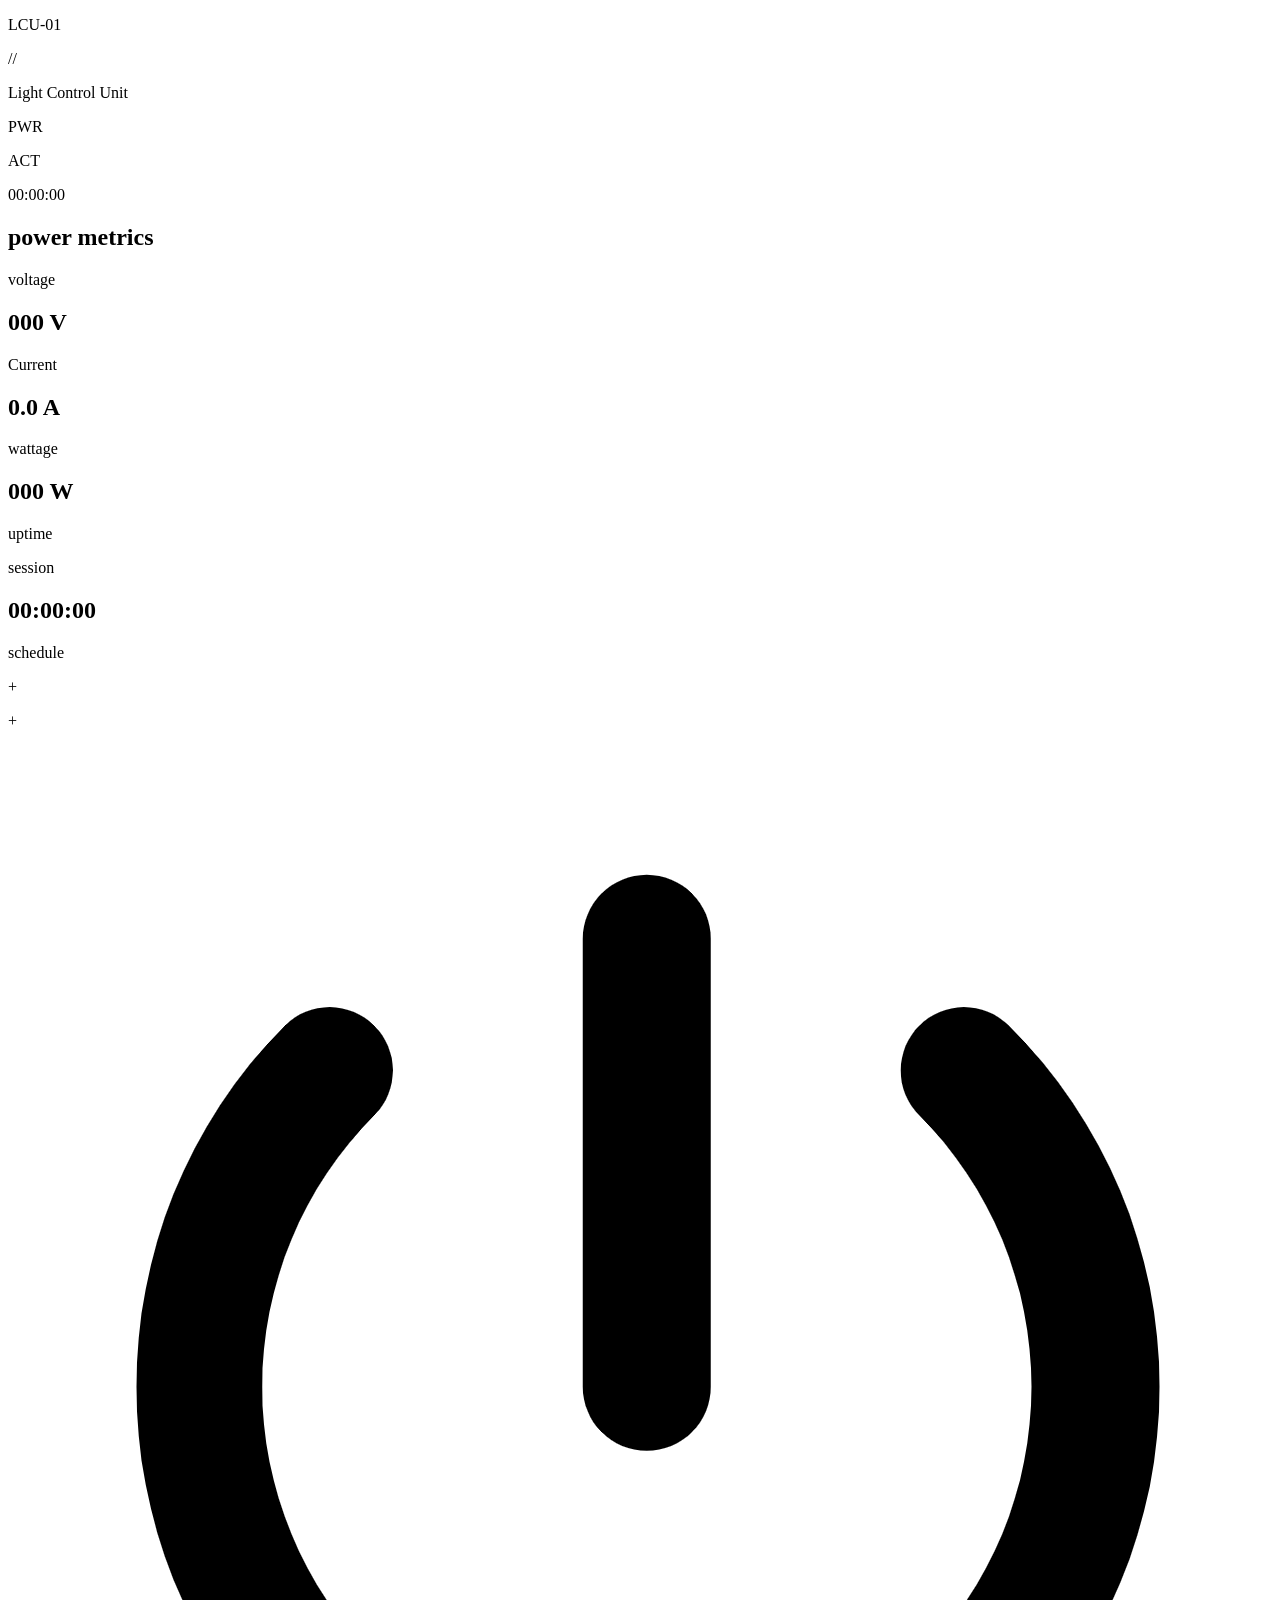
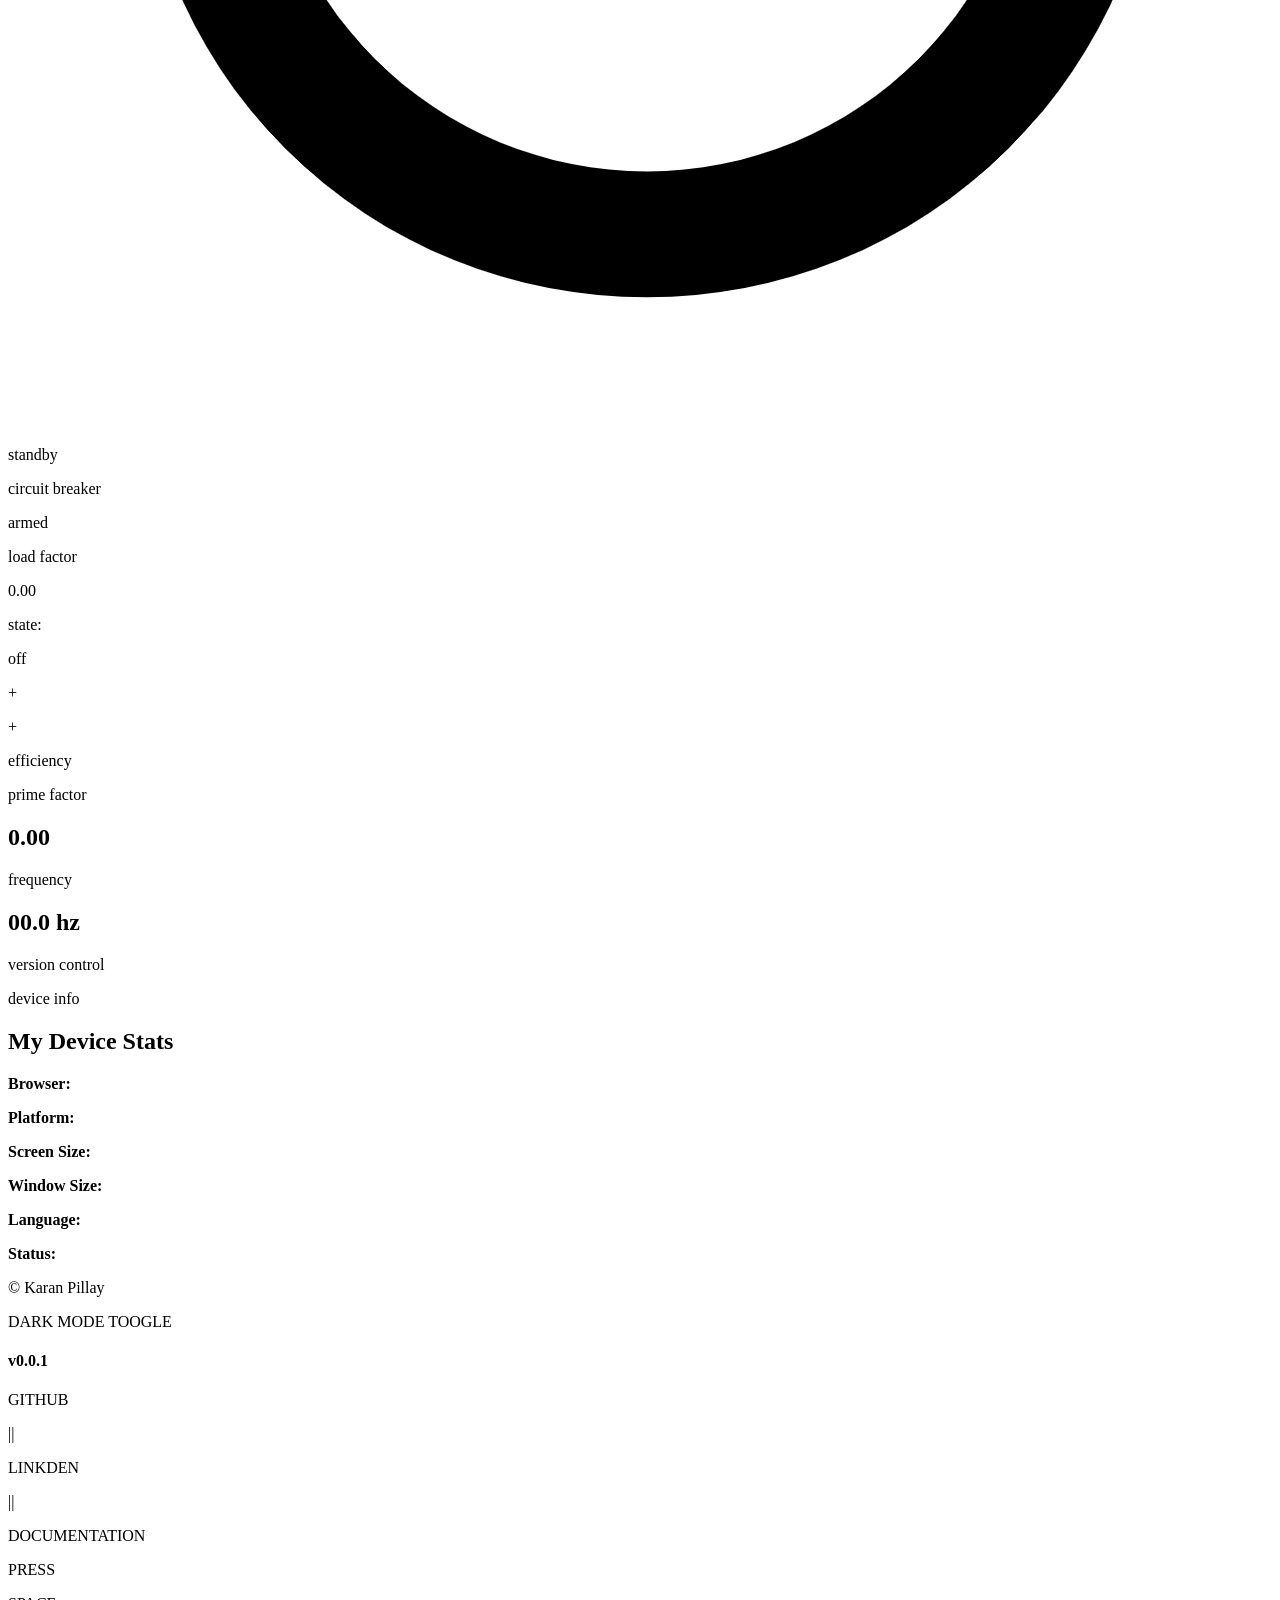
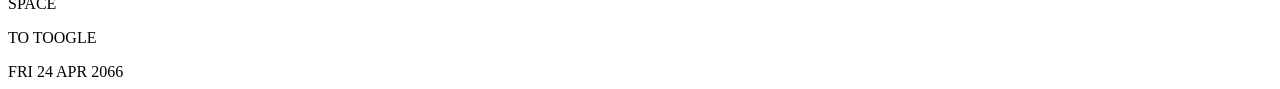
==== apps/001-mode-toogle/index.html @ 50724543 "added file" ====
<!DOCTYPE html>

<html lang="en">

    <head>

        <meta charset="UTF-8">
        <meta name="viewport" content="width=device-width,initial-scale=1.0">
        <meta name="description" content="Best tool for Toogle Power off and Power on, Best tool for industrial Use">
        <title>MODE TOOGLE</title>
        <link rel="stylesheet" href="src/style.css">
        <link rel="shortcut icon" href="resource/javascript.png" type="image/x-icon">
        <link href="https://fonts.googleapis.com/css?family=Share+Tech+Mono:regular" rel="stylesheet"/>
        <link href="https://fonts.googleapis.com/css?family=Orbitron:regular,500,600,700,800,900" rel="stylesheet"/>
        <link href="https://fonts.googleapis.com/css?family=Rajdhani:300,regular,500,600,700" rel="stylesheet"/>
    
    </head>

    <body>
        
        <header>

            <div class="left-header">
                <p class="title-header">LCU-01</p>
                <span>//</span>
                <p class="title-header2">Light Control Unit</p>
            </div>

            <div class="right-header">

                <div class="pwr">
                    <span class="yellow-dot"></span>
                    <p>PWR</p>
                </div>

                <div class="act">
                    <span class="red-dot"></span>
                    <p>ACT</p>
                </div>

                <time>00:00:00</time>

            </div>

        </header>

        <div class="main-wrapper">

            <aside aria-label="left-sidebar" class="left-sidebar">

                <div class="left-sidebar-title-div">
                    <h2 class="left-sidebar-title">power metrics</h2>
                    <div class="sideline"></div>
                </div>
                
                <div class="power-stats-div">

                    <div class="power-stats leftsideabr-item-1">
                        <p>voltage</p>
                        <h2>000  <span>V</span></h2>
                        <div class="sideline1"></div>
                    </div>
                    
                    <div class="power-stats leftsidebar-item-2">
                        <p>Current</p>
                        <h2>0.0 <span>A</span></h2>
                        <div class="sideline1"></div>
                    </div>
                    
                    <div class="power-stats leftsidebar-item-3">
                        <p>wattage</p>
                        <h2>000 <span>W</span></h2>
                        <div class="sideline1"></div>
                    </div>

                </div>
                
                <div class="breakline"></div>
                
                <div class="left-sidebar-title-div">
                    <p class="left-sidebar-title">uptime</p>
                    <div class="sideline"></div>
                </div>
                
                <div class="session">
                    <p>session</p>
                    <h2>00:00:00</h2>
                </div>
                
                <div class="breakline"></div>
                
                <div class="left-sidebar-title-div">
                    <p class="left-sidebar-title">schedule</p>
                    <div class="sideline"></div>
                </div>

                <div class="time-up-down"></div>

            </aside>

            <main>

                <div class="plus-icon">
                    <p>+</p>
                    <p>+</p>
                </div>

                <div class="bulb-div">
                    <div class="horizontal-line"></div>
                    <div class="bulb-filament"></div>
                    <div class="bulb"></div>
                </div>

                <div class="power-btn-div">
                    <div class="power-btn">
                        <img src="RESOURCE/switch on.png" alt="CLICK">
                    </div>
                </div>

                <div class="extra-information">

                    <p class="extra-information-title">standby</p>

                    <div>
                        <p>circuit breaker</p>
                        <span>armed</span>
                    </div>

                    <div>   
                        <p>load factor</p>
                        <span>0.00</span>
                    </div>

                    <div class="state">
                        <p>state:</p>
                        <p>off</p>
                    </div>

                </div>

                <div class="plus-icon">
                    <p>+</p>
                    <p>+</p>
                </div>

            </main>

            <aside aria-label="right-sidebar" class="right-sidebar">

                <div class="right-sidebar-title-div">
                    <p class="right-sidebar-title">efficiency</p>
                    <div class="sideline"></div>
                </div>

                <div class="effeciency-stats-div">

                    <div class="efficiency-stats-items">
                        <p>prime factor</p>
                        <h2>0.00</h2>
                        <div class="sideline1"></div>
                    </div>

                    <div class="efficiency-stats-items">
                        <p>frequency</p>
                        <h2>00.0 <span>hz</span></h2>
                        <div class="sideline1"></div>
                    </div>

                </div>

                <div class="breakline"></div>

                <div class="right-sidebar-title-div">
                    <p class="right-sidebar-title">version control</p>
                    <div class="sideline"></div>
                </div>    

                <div class="version-control">
                </div>

                <div class="breakline"></div>

                <div class="right-sidebar-title-div">
                    <p class="right-sidebar-title">device info</p>
                    <div class="sideline"></div>
                </div>

                <div class="device-info">

                    <div class="device-card">
                        <h2>My Device Stats</h2>
                        <p><strong>Browser:</strong> <span id="browser"></span></p>
                        <p><strong>Platform:</strong> <span id="platform"></span></p>
                        <p><strong>Screen Size:</strong> <span id="screen"></span></p>
                        <p><strong>Window Size:</strong> <span id="window"></span></p>
                        <p><strong>Language:</strong> <span id="lang"></span></p>
                        <p><strong>Status:</strong> <span id="online"></span></p>
                    </div>

                </div>

            </aside>

        </div>

        <footer>

            <div class="left-footer">
                <p>&COPY; Karan Pillay</p>
                <div class="left-footer-innerdiv">
                    <p class="title-footer">DARK MODE TOOGLE</p>
                    <h4>v0.0.1</h4>
                </div>
            </div>

            <div class="center-footer">
                <p>GITHUB</p>
                <span>||</span>
                <p>LINKDEN</p>
                <span>||</span>
                <p>DOCUMENTATION</p>
            </div>

            <div class="right-footer">
                <p>PRESS</p>
                <p class="space">SPACE</p>
                <p>TO TOOGLE</p>
                <time datetime="">FRI 24 APR 2066</time>
            </div>

        </footer>

        <script src="SRC/index.js"></script>

    </body>

</html>
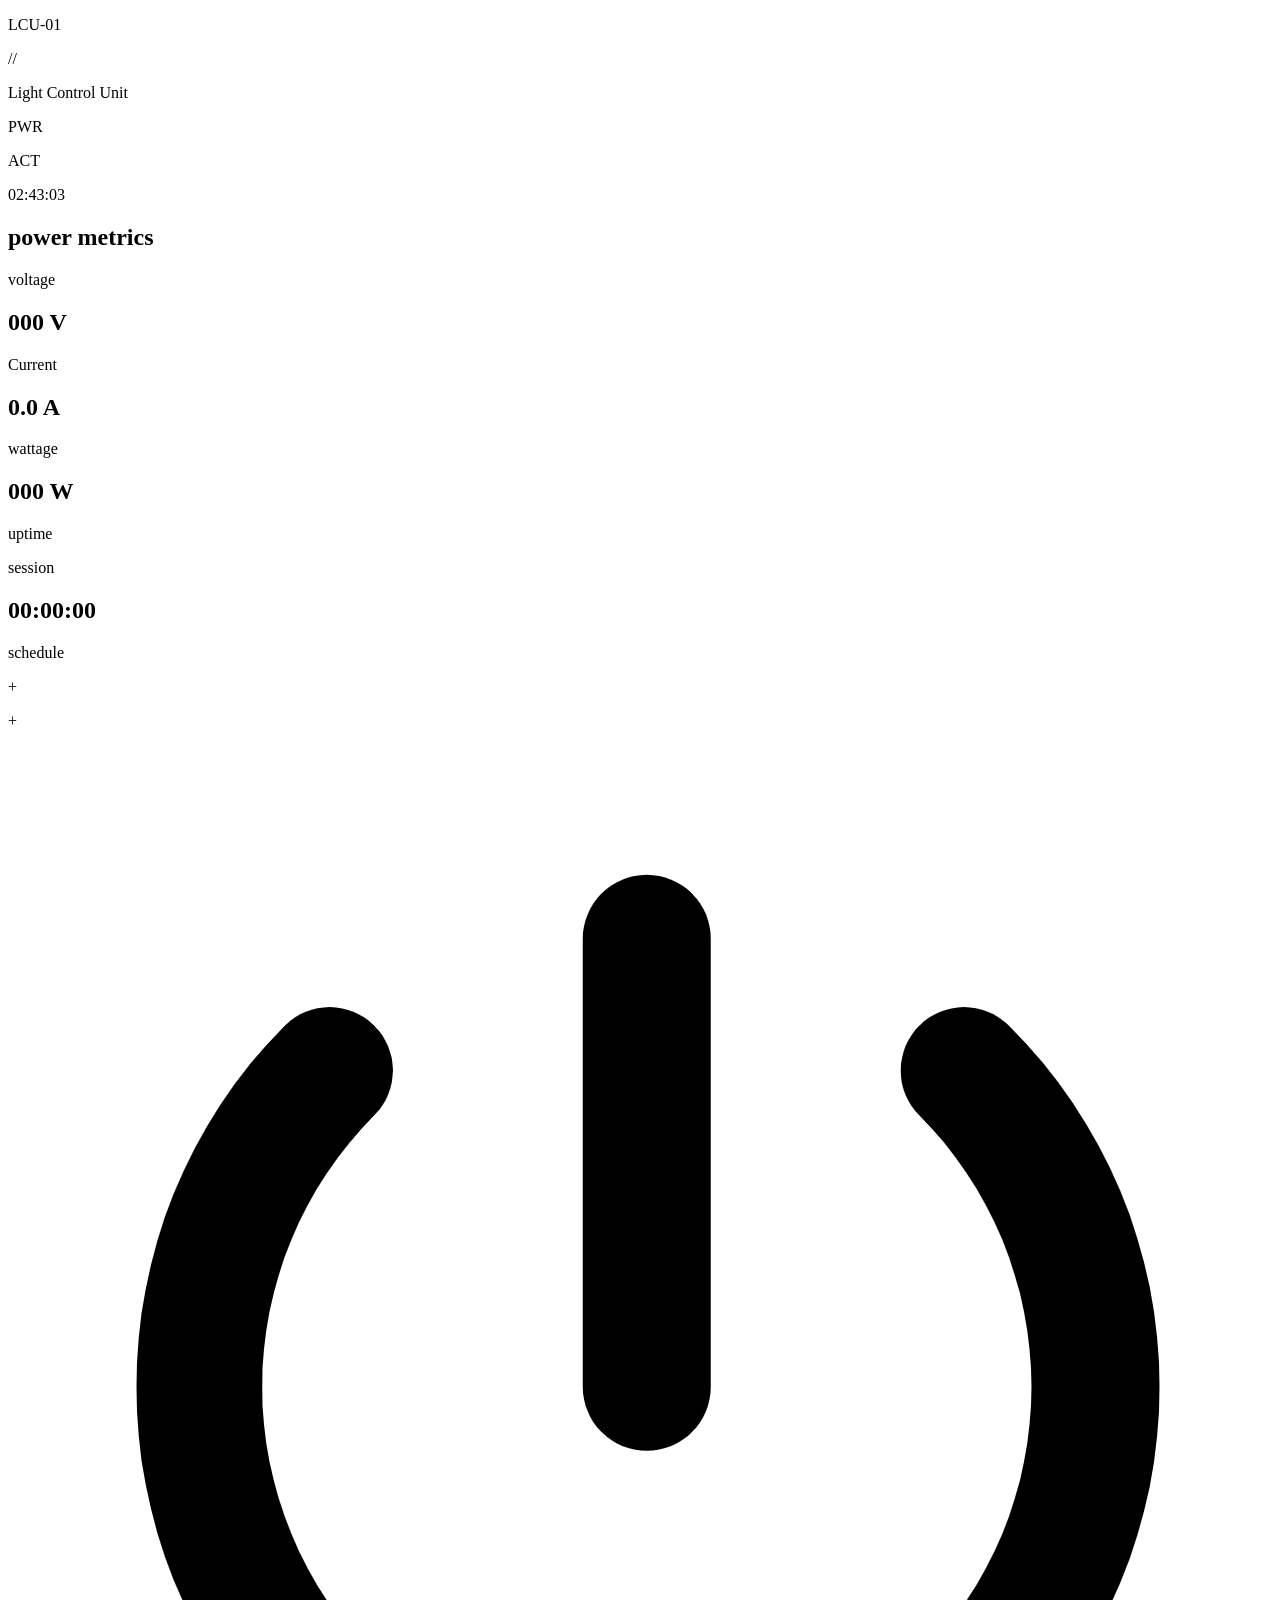
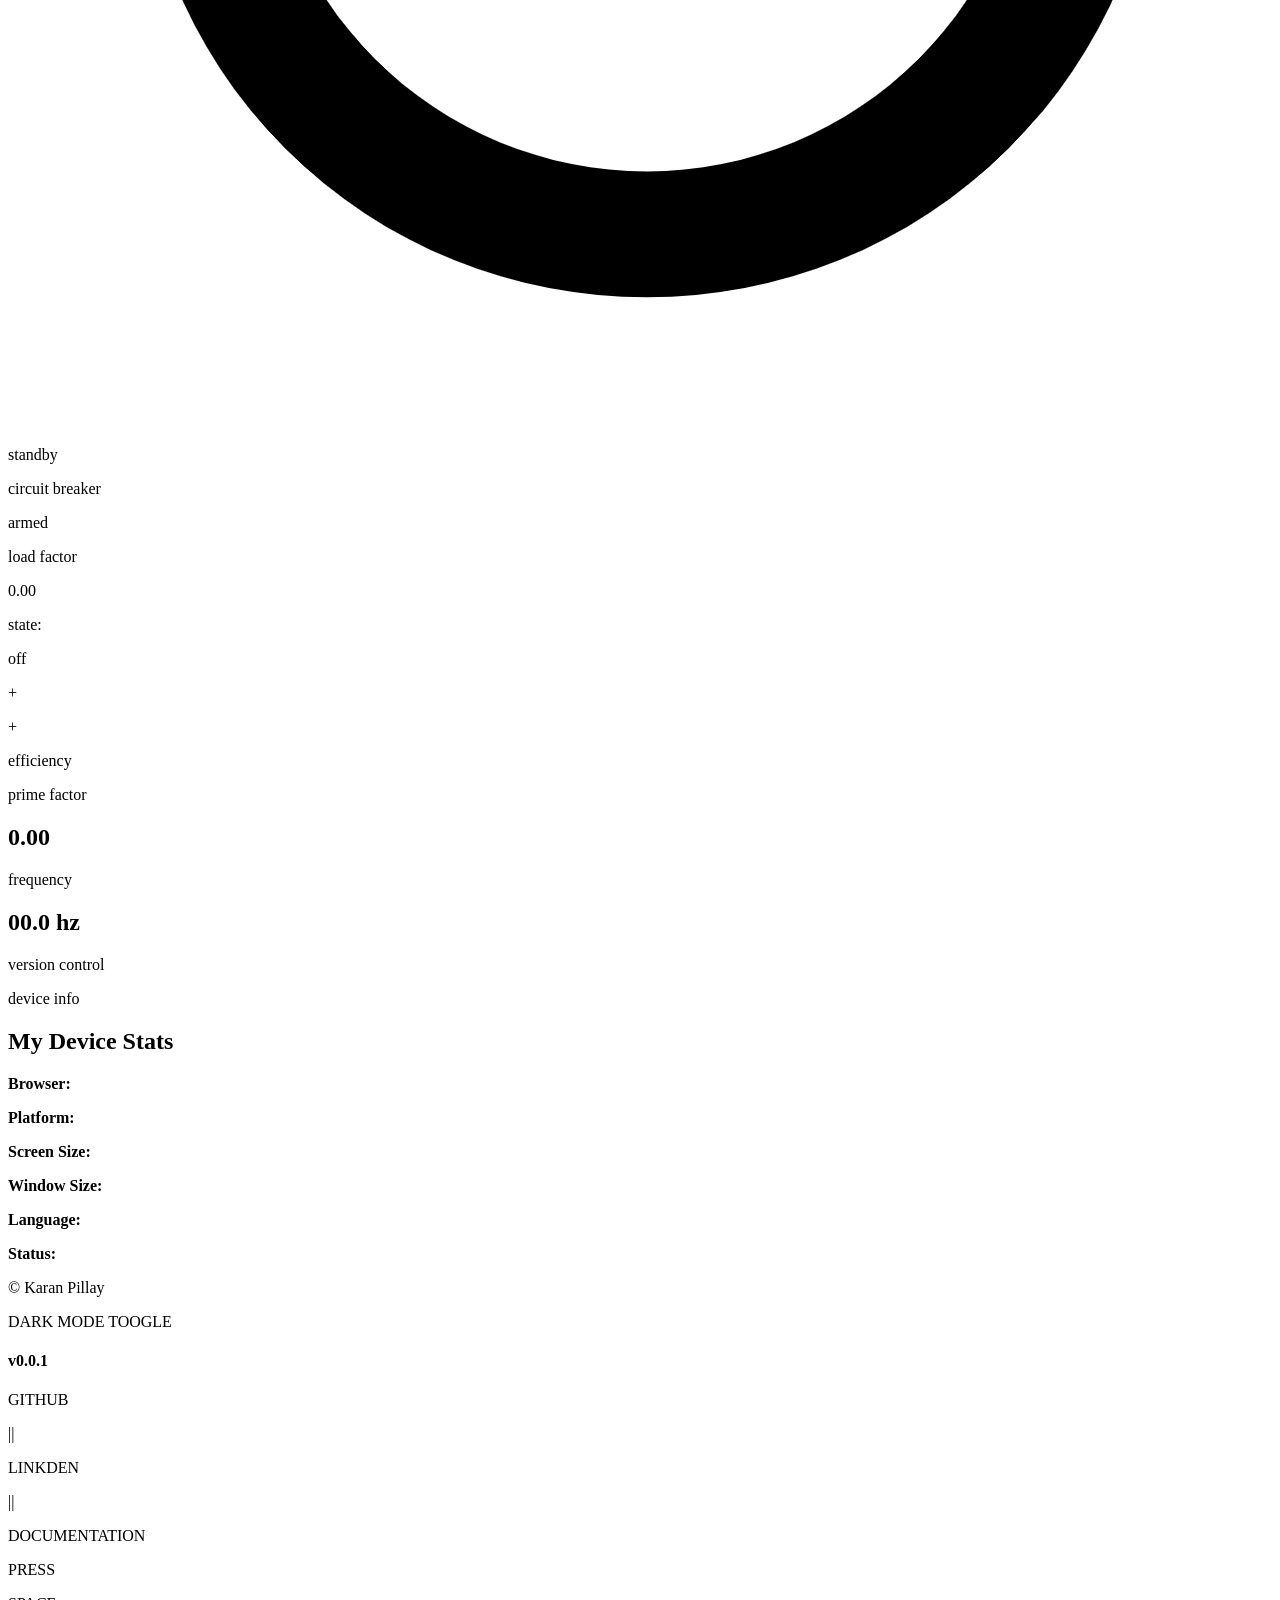
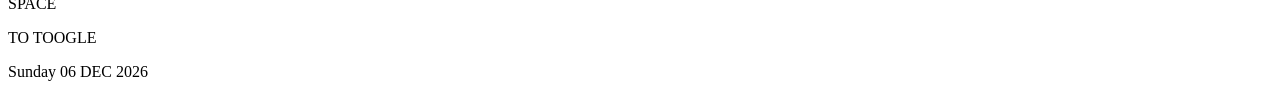
==== commit e0e61fdd: "NEXT WORK Start in 12PM" ====
--- a/apps/001-mode-toogle/index.html
+++ b/apps/001-mode-toogle/index.html
@@ -9,7 +9,7 @@
         <meta name="description" content="Best tool for Toogle Power off and Power on, Best tool for industrial Use">
         <title>MODE TOOGLE</title>
         <link rel="stylesheet" href="src/style.css">
-        <link rel="shortcut icon" href="resource/javascript.png" type="image/x-icon">
+        <link rel="shortcut icon" href="/resource/global/img/javascript.png" type="image/x-icon">
         <link href="https://fonts.googleapis.com/css?family=Share+Tech+Mono:regular" rel="stylesheet"/>
         <link href="https://fonts.googleapis.com/css?family=Orbitron:regular,500,600,700,800,900" rel="stylesheet"/>
         <link href="https://fonts.googleapis.com/css?family=Rajdhani:300,regular,500,600,700" rel="stylesheet"/>
@@ -38,7 +38,7 @@
                     <p>ACT</p>
                 </div>
 
-                <time>00:00:00</time>
+                <time id="current-clock">00:00:00:00</time>
 
             </div>
 
@@ -57,19 +57,19 @@
 
                     <div class="power-stats leftsideabr-item-1">
                         <p>voltage</p>
-                        <h2>000  <span>V</span></h2>
+                        <h2 class="text">000  <span>V</span></h2>
                         <div class="sideline1"></div>
                     </div>
                     
                     <div class="power-stats leftsidebar-item-2">
                         <p>Current</p>
-                        <h2>0.0 <span>A</span></h2>
+                        <h2 class="text">0.0 <span>A</span></h2>
                         <div class="sideline1"></div>
                     </div>
                     
                     <div class="power-stats leftsidebar-item-3">
                         <p>wattage</p>
-                        <h2>000 <span>W</span></h2>
+                        <h2 class="text">000 <span>W</span></h2>
                         <div class="sideline1"></div>
                     </div>
 
@@ -82,9 +82,9 @@
                     <div class="sideline"></div>
                 </div>
                 
-                <div class="session">
+                <div class="session power-stats">
                     <p>session</p>
-                    <h2>00:00:00</h2>
+                    <h2 class="text">00:00:00</h2>
                 </div>
                 
                 <div class="breakline"></div>
@@ -154,15 +154,15 @@
 
                 <div class="effeciency-stats-div">
 
-                    <div class="efficiency-stats-items">
+                    <div class="efficiency-stats-items power-stats">
                         <p>prime factor</p>
-                        <h2>0.00</h2>
-                        <div class="sideline1"></div>
-                    </div>
-
-                    <div class="efficiency-stats-items">
+                        <h2 class="text">0.00</h2>
+                        <div class="sideline1"></div>
+                    </div>
+
+                    <div class="efficiency-stats-items power-stats">
                         <p>frequency</p>
-                        <h2>00.0 <span>hz</span></h2>
+                        <h2 class="text">00.0 <span>hz</span></h2>
                         <div class="sideline1"></div>
                     </div>
 
@@ -225,7 +225,7 @@
                 <p>PRESS</p>
                 <p class="space">SPACE</p>
                 <p>TO TOOGLE</p>
-                <time datetime="">FRI 24 APR 2066</time>
+                <time class="datetime">FRI 24 APR 2066</time>
             </div>
 
         </footer>
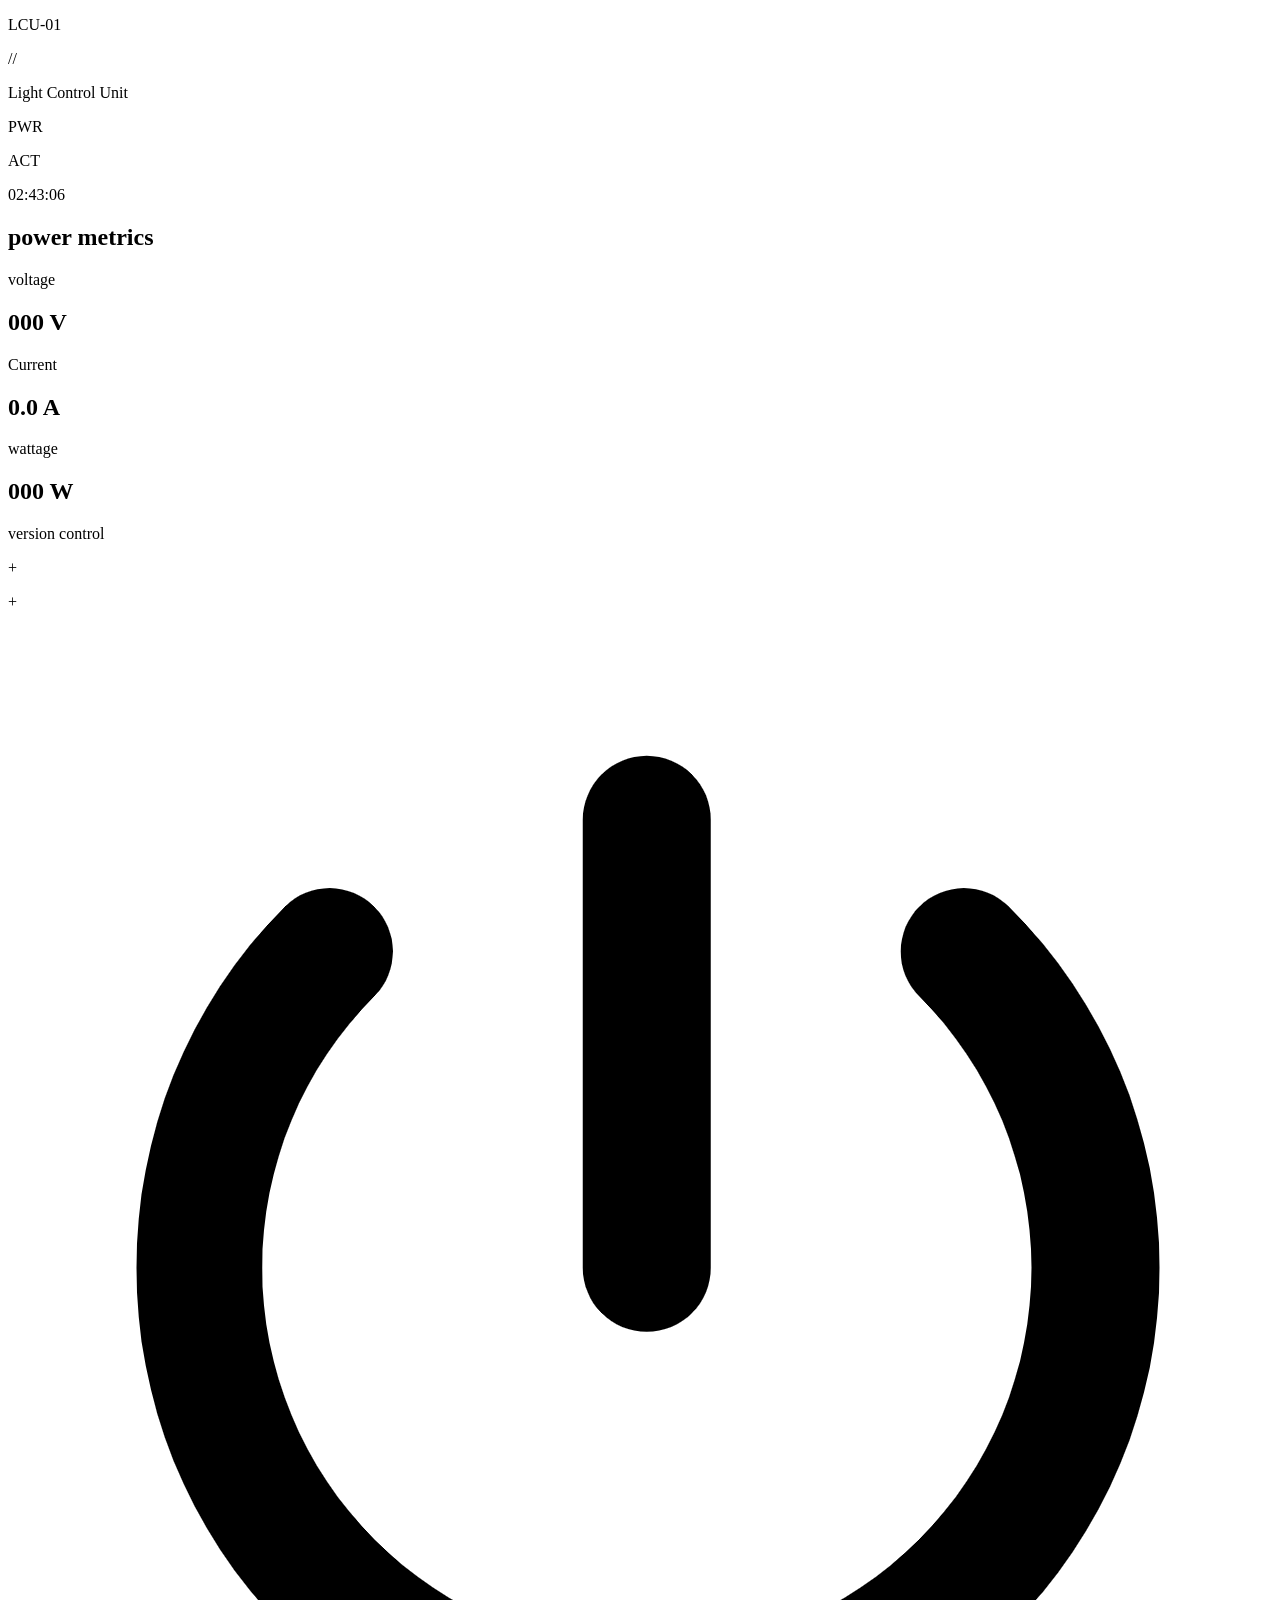
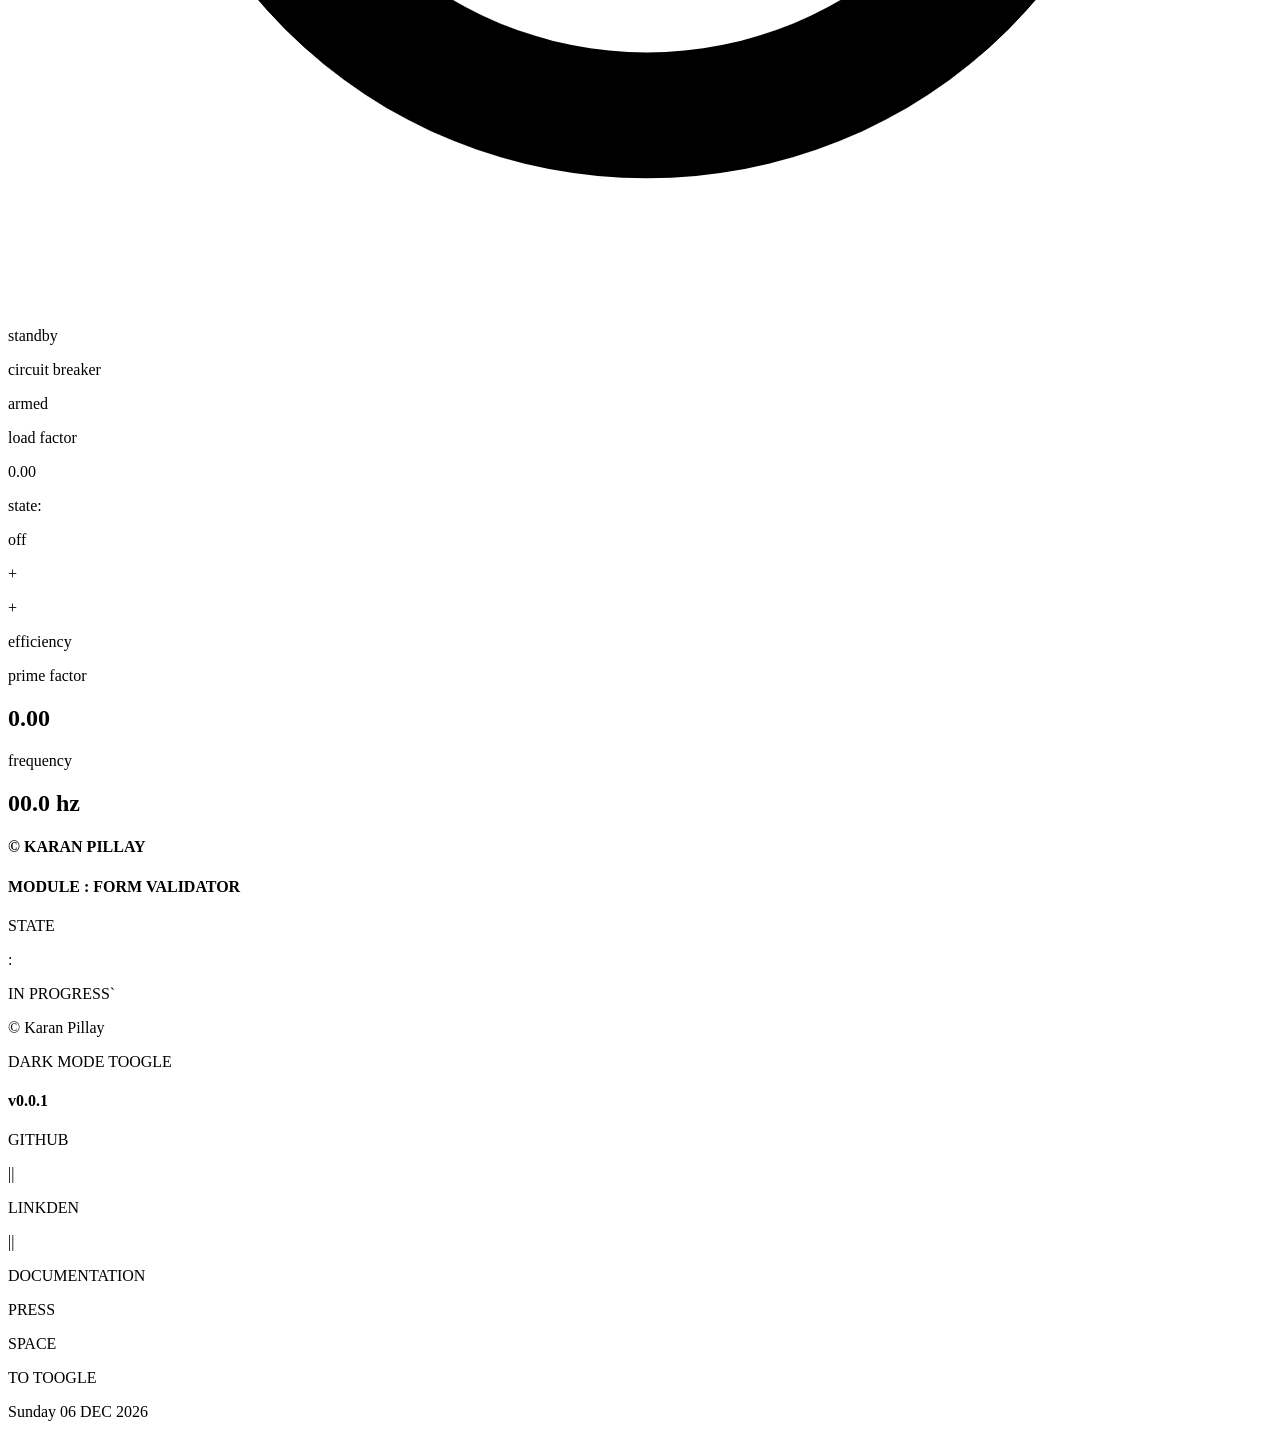
==== commit 58b2e8a4: "morning end" ====
--- a/apps/001-mode-toogle/index.html
+++ b/apps/001-mode-toogle/index.html
@@ -1,51 +1,62 @@
+<!-- VERSION HTML 5 -->
 <!DOCTYPE html>
 
+<!-- ROOT TAG -->
 <html lang="en">
 
+    <!-- META DATA -->
     <head>
 
+        <!-- Meta tags for SEO and responsiveness -->
         <meta charset="UTF-8">
         <meta name="viewport" content="width=device-width,initial-scale=1.0">
         <meta name="description" content="Best tool for Toogle Power off and Power on, Best tool for industrial Use">
+        
         <title>MODE TOOGLE</title>
+        
+        <!-- External Stylesheets and Favicon -->
         <link rel="stylesheet" href="src/style.css">
         <link rel="shortcut icon" href="/resource/global/img/javascript.png" type="image/x-icon">
+        
+        <!-- Google Fonts -->
         <link href="https://fonts.googleapis.com/css?family=Share+Tech+Mono:regular" rel="stylesheet"/>
         <link href="https://fonts.googleapis.com/css?family=Orbitron:regular,500,600,700,800,900" rel="stylesheet"/>
         <link href="https://fonts.googleapis.com/css?family=Rajdhani:300,regular,500,600,700" rel="stylesheet"/>
-    
+
     </head>
 
+    <!-- WEBSITE STRUCTURE -->
     <body>
-        
-        <header>
-
-            <div class="left-header">
+
+        <!-- Header -->
+        <header aria-label="header">
+
+            <section class="left-header">
                 <p class="title-header">LCU-01</p>
                 <span>//</span>
                 <p class="title-header2">Light Control Unit</p>
-            </div>
-
-            <div class="right-header">
-
+            </section>
+
+            <section class="right-header">
                 <div class="pwr">
                     <span class="yellow-dot"></span>
-                    <p>PWR</p>
+                    <p class="dot-text">PWR</p>
                 </div>
 
                 <div class="act">
                     <span class="red-dot"></span>
-                    <p>ACT</p>
+                    <p class="dot-text">ACT</p>
                 </div>
 
                 <time id="current-clock">00:00:00:00</time>
 
-            </div>
+            </section>
 
         </header>
 
         <div class="main-wrapper">
 
+            <!-- Left Sidebar: Power metric -->
             <aside aria-label="left-sidebar" class="left-sidebar">
 
                 <div class="left-sidebar-title-div">
@@ -54,51 +65,39 @@
                 </div>
                 
                 <div class="power-stats-div">
-
                     <div class="power-stats leftsideabr-item-1">
-                        <p>voltage</p>
+                        <p id="left-sidebar-title">voltage</p>
                         <h2 class="text">000  <span>V</span></h2>
                         <div class="sideline1"></div>
                     </div>
                     
                     <div class="power-stats leftsidebar-item-2">
-                        <p>Current</p>
+                        <p id="left-sidebar-title">Current</p>
                         <h2 class="text">0.0 <span>A</span></h2>
                         <div class="sideline1"></div>
                     </div>
                     
                     <div class="power-stats leftsidebar-item-3">
-                        <p>wattage</p>
+                        <p id="left-sidebar-title">wattage</p>
                         <h2 class="text">000 <span>W</span></h2>
                         <div class="sideline1"></div>
                     </div>
-
-                </div>
-                
+                </div>
+
                 <div class="breakline"></div>
-                
+
                 <div class="left-sidebar-title-div">
-                    <p class="left-sidebar-title">uptime</p>
+                    <p class="left-sidebar-title">version control</p>
                     <div class="sideline"></div>
-                </div>
-                
-                <div class="session power-stats">
-                    <p>session</p>
-                    <h2 class="text">00:00:00</h2>
-                </div>
-                
-                <div class="breakline"></div>
-                
-                <div class="left-sidebar-title-div">
-                    <p class="left-sidebar-title">schedule</p>
-                    <div class="sideline"></div>
-                </div>
-
-                <div class="time-up-down"></div>
+                </div>    
+
+                <div class="version-control power-stats">
+                </div>
 
             </aside>
 
-            <main>
+            <!-- Main Content: Interactive bulb and power toggle -->
+            <main aria-label="main">
 
                 <div class="plus-icon">
                     <p>+</p>
@@ -118,7 +117,7 @@
                 </div>
 
                 <div class="extra-information">
-
+                    
                     <p class="extra-information-title">standby</p>
 
                     <div>
@@ -135,7 +134,6 @@
                         <p>state:</p>
                         <p>off</p>
                     </div>
-
                 </div>
 
                 <div class="plus-icon">
@@ -145,65 +143,53 @@
 
             </main>
 
+            <!-- Right Sidebar: Efficiency stats and device information -->
             <aside aria-label="right-sidebar" class="right-sidebar">
 
-                <div class="right-sidebar-title-div">
-                    <p class="right-sidebar-title">efficiency</p>
+                <div class="left-sidebar-title-div">
+                    <p class="left-sidebar-title">efficiency</p>
                     <div class="sideline"></div>
                 </div>
 
                 <div class="effeciency-stats-div">
-
                     <div class="efficiency-stats-items power-stats">
-                        <p>prime factor</p>
+                        <p id="left-sidebar-title">prime factor</p>
                         <h2 class="text">0.00</h2>
                         <div class="sideline1"></div>
                     </div>
 
                     <div class="efficiency-stats-items power-stats">
-                        <p>frequency</p>
+                        <p id="left-sidebar-title">frequency</p>
                         <h2 class="text">00.0 <span>hz</span></h2>
                         <div class="sideline1"></div>
                     </div>
-
                 </div>
 
                 <div class="breakline"></div>
 
-                <div class="right-sidebar-title-div">
-                    <p class="right-sidebar-title">version control</p>
-                    <div class="sideline"></div>
-                </div>    
-
-                <div class="version-control">
-                </div>
-
-                <div class="breakline"></div>
-
-                <div class="right-sidebar-title-div">
-                    <p class="right-sidebar-title">device info</p>
-                    <div class="sideline"></div>
-                </div>
-
-                <div class="device-info">
-
-                    <div class="device-card">
-                        <h2>My Device Stats</h2>
-                        <p><strong>Browser:</strong> <span id="browser"></span></p>
-                        <p><strong>Platform:</strong> <span id="platform"></span></p>
-                        <p><strong>Screen Size:</strong> <span id="screen"></span></p>
-                        <p><strong>Window Size:</strong> <span id="window"></span></p>
-                        <p><strong>Language:</strong> <span id="lang"></span></p>
-                        <p><strong>Status:</strong> <span id="online"></span></p>
-                    </div>
-
-                </div>
+                <section class="sidebar-footer">
+
+                    <!--CREATOR INFO-->
+                    <div class="module">
+                        <h4>&copy; KARAN PILLAY</h4>
+                        <h4>MODULE : <span>FORM VALIDATOR</span></h4>
+                    </div>
+
+                    <!--STATE-->
+                    <div class="state">
+                        <p>STATE</p>
+                        <span>:</span>
+                        <p>IN PROGRESS`</p>
+                    </div>
+
+                </section>
 
             </aside>
 
         </div>
 
-        <footer>
+        <!-- Footer Section: Copyright, links, and keyboard shortcuts -->
+        <footer aria-label="footer"">
 
             <div class="left-footer">
                 <p>&COPY; Karan Pillay</p>
@@ -230,8 +216,8 @@
 
         </footer>
 
+        <!-- Core Logic -->
         <script src="SRC/index.js"></script>
 
     </body>
-
 </html>
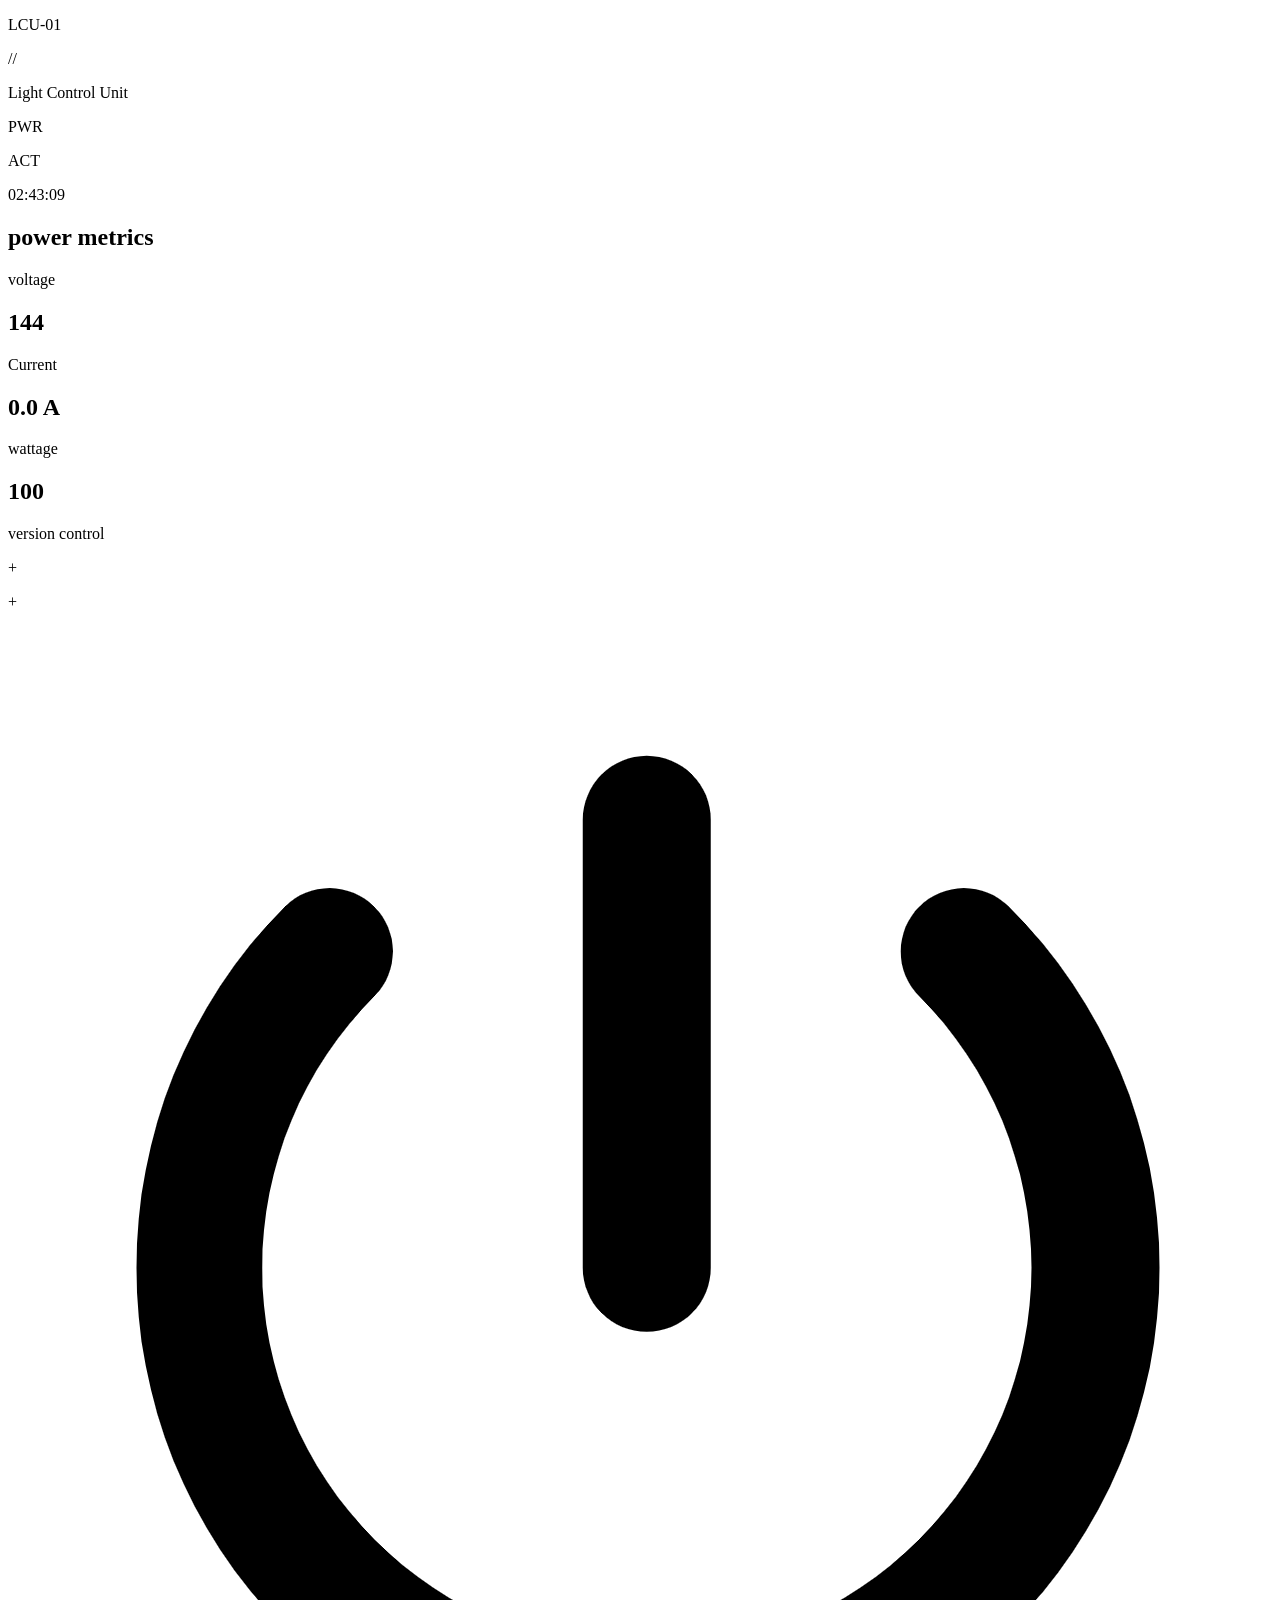
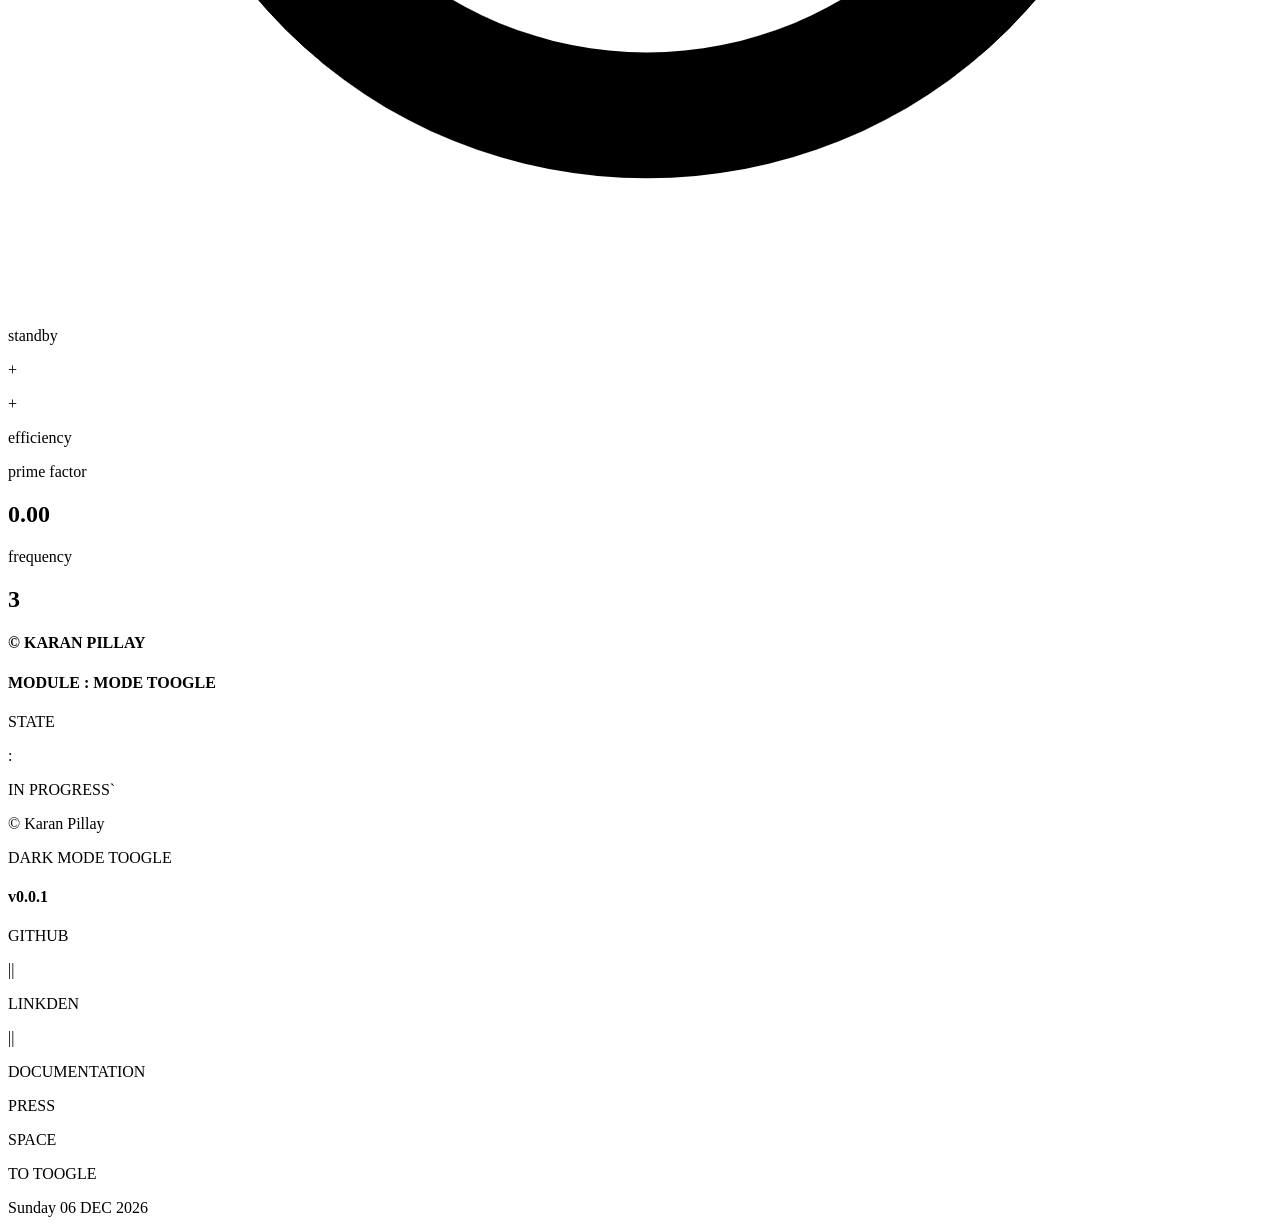
==== commit 422049f2: "DAY END" ====
--- a/apps/001-mode-toogle/index.html
+++ b/apps/001-mode-toogle/index.html
@@ -67,19 +67,19 @@
                 <div class="power-stats-div">
                     <div class="power-stats leftsideabr-item-1">
                         <p id="left-sidebar-title">voltage</p>
-                        <h2 class="text">000  <span>V</span></h2>
+                        <h2 class="text" id="val-voltage" data-val="450">000  <span>V</span></h2>
                         <div class="sideline1"></div>
                     </div>
                     
                     <div class="power-stats leftsidebar-item-2">
                         <p id="left-sidebar-title">Current</p>
-                        <h2 class="text">0.0 <span>A</span></h2>
+                        <h2 class="text" id="val-current" data-val="1.4">0.0 <span>A</span></h2>
                         <div class="sideline1"></div>
                     </div>
                     
                     <div class="power-stats leftsidebar-item-3">
                         <p id="left-sidebar-title">wattage</p>
-                        <h2 class="text">000 <span>W</span></h2>
+                        <h2 class="text" id="val-wattage" data-val="300">000 <span>W</span></h2>
                         <div class="sideline1"></div>
                     </div>
                 </div>
@@ -120,20 +120,6 @@
                     
                     <p class="extra-information-title">standby</p>
 
-                    <div>
-                        <p>circuit breaker</p>
-                        <span>armed</span>
-                    </div>
-
-                    <div>   
-                        <p>load factor</p>
-                        <span>0.00</span>
-                    </div>
-
-                    <div class="state">
-                        <p>state:</p>
-                        <p>off</p>
-                    </div>
                 </div>
 
                 <div class="plus-icon">
@@ -154,13 +140,13 @@
                 <div class="effeciency-stats-div">
                     <div class="efficiency-stats-items power-stats">
                         <p id="left-sidebar-title">prime factor</p>
-                        <h2 class="text">0.00</h2>
+                        <h2 class="text" id="val-prime" data-val="1.40">0.00</h2>
                         <div class="sideline1"></div>
                     </div>
 
                     <div class="efficiency-stats-items power-stats">
                         <p id="left-sidebar-title">frequency</p>
-                        <h2 class="text">00.0 <span>hz</span></h2>
+                        <h2 class="text" id="val-freq" data-val="12.4">00.0 <span>hz</span></h2>
                         <div class="sideline1"></div>
                     </div>
                 </div>
@@ -172,7 +158,7 @@
                     <!--CREATOR INFO-->
                     <div class="module">
                         <h4>&copy; KARAN PILLAY</h4>
-                        <h4>MODULE : <span>FORM VALIDATOR</span></h4>
+                        <h4>MODULE : <span>MODE TOOGLE</span></h4>
                     </div>
 
                     <!--STATE-->
@@ -200,11 +186,11 @@
             </div>
 
             <div class="center-footer">
-                <p>GITHUB</p>
+                <p class="title-footer">GITHUB</p>
                 <span>||</span>
-                <p>LINKDEN</p>
+                <p class="title-footer">LINKDEN</p>
                 <span>||</span>
-                <p>DOCUMENTATION</p>
+                <p class="title-footer">DOCUMENTATION</p>
             </div>
 
             <div class="right-footer">
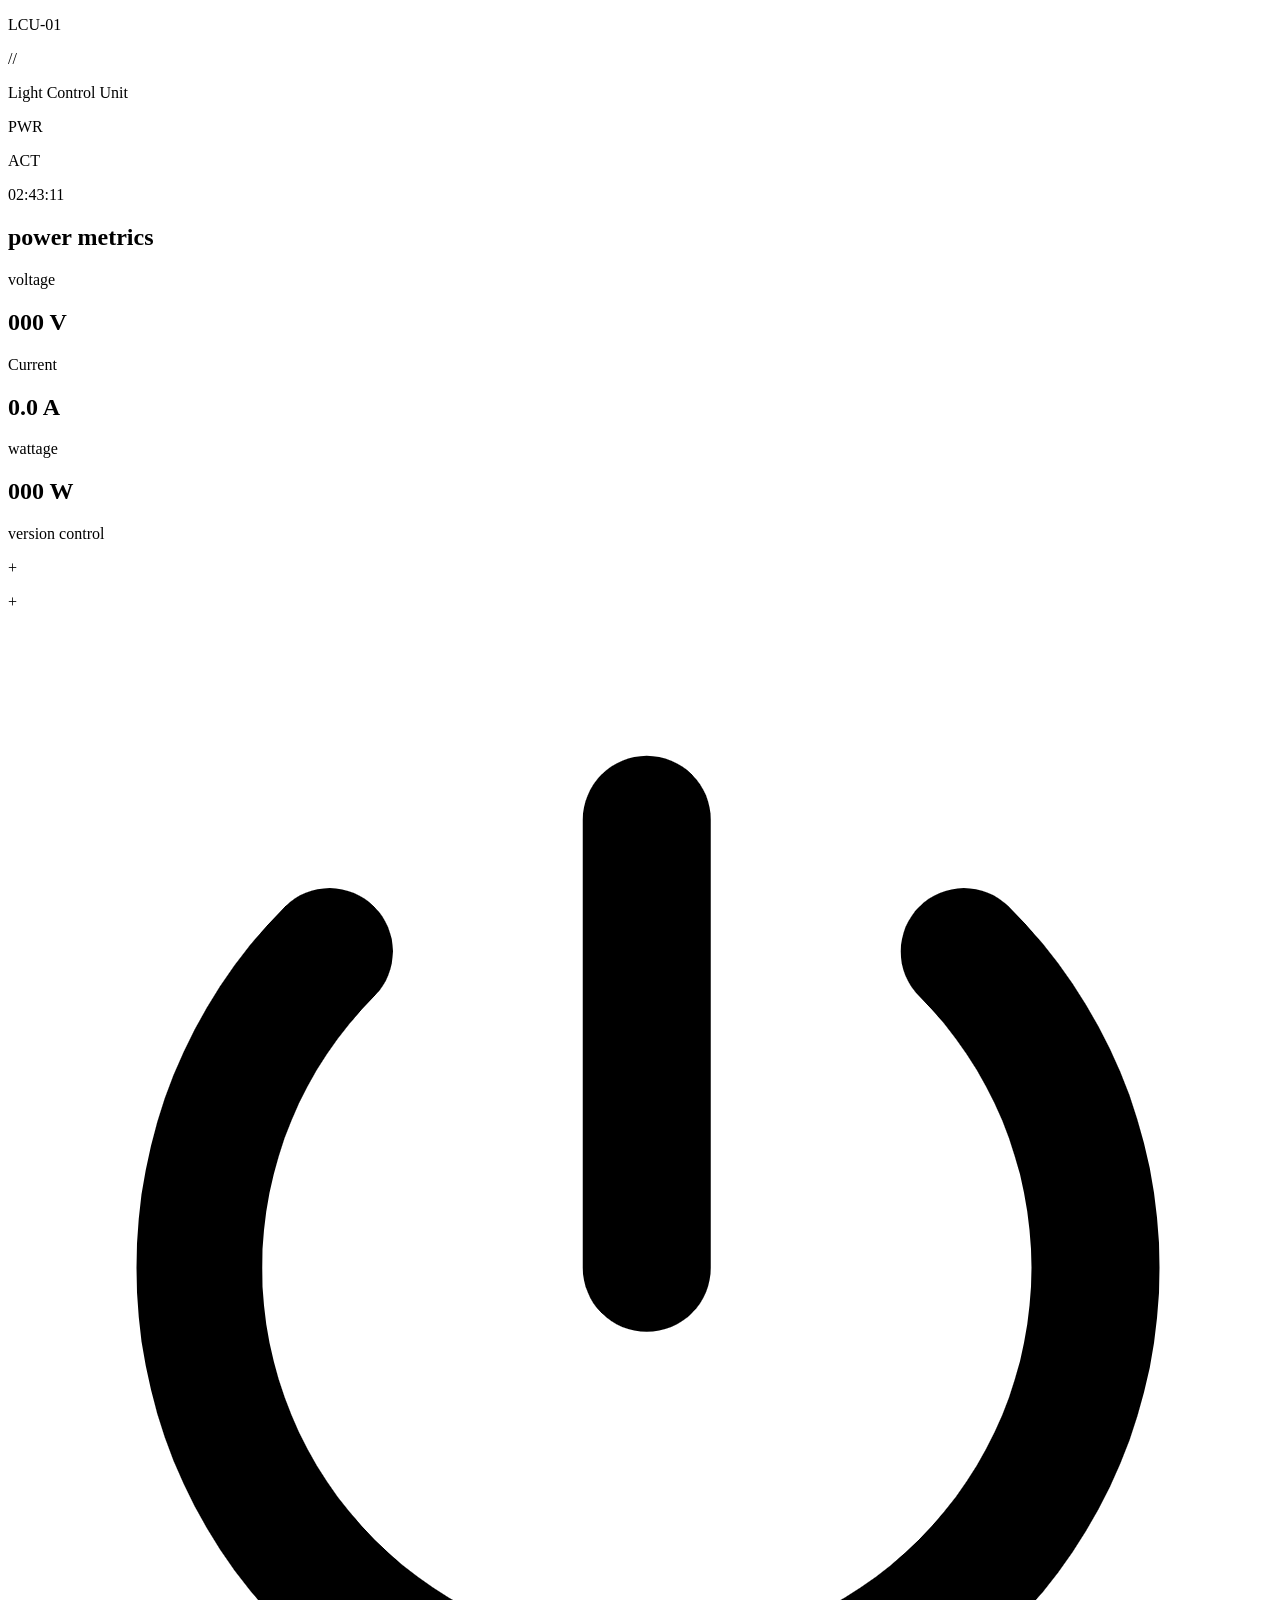
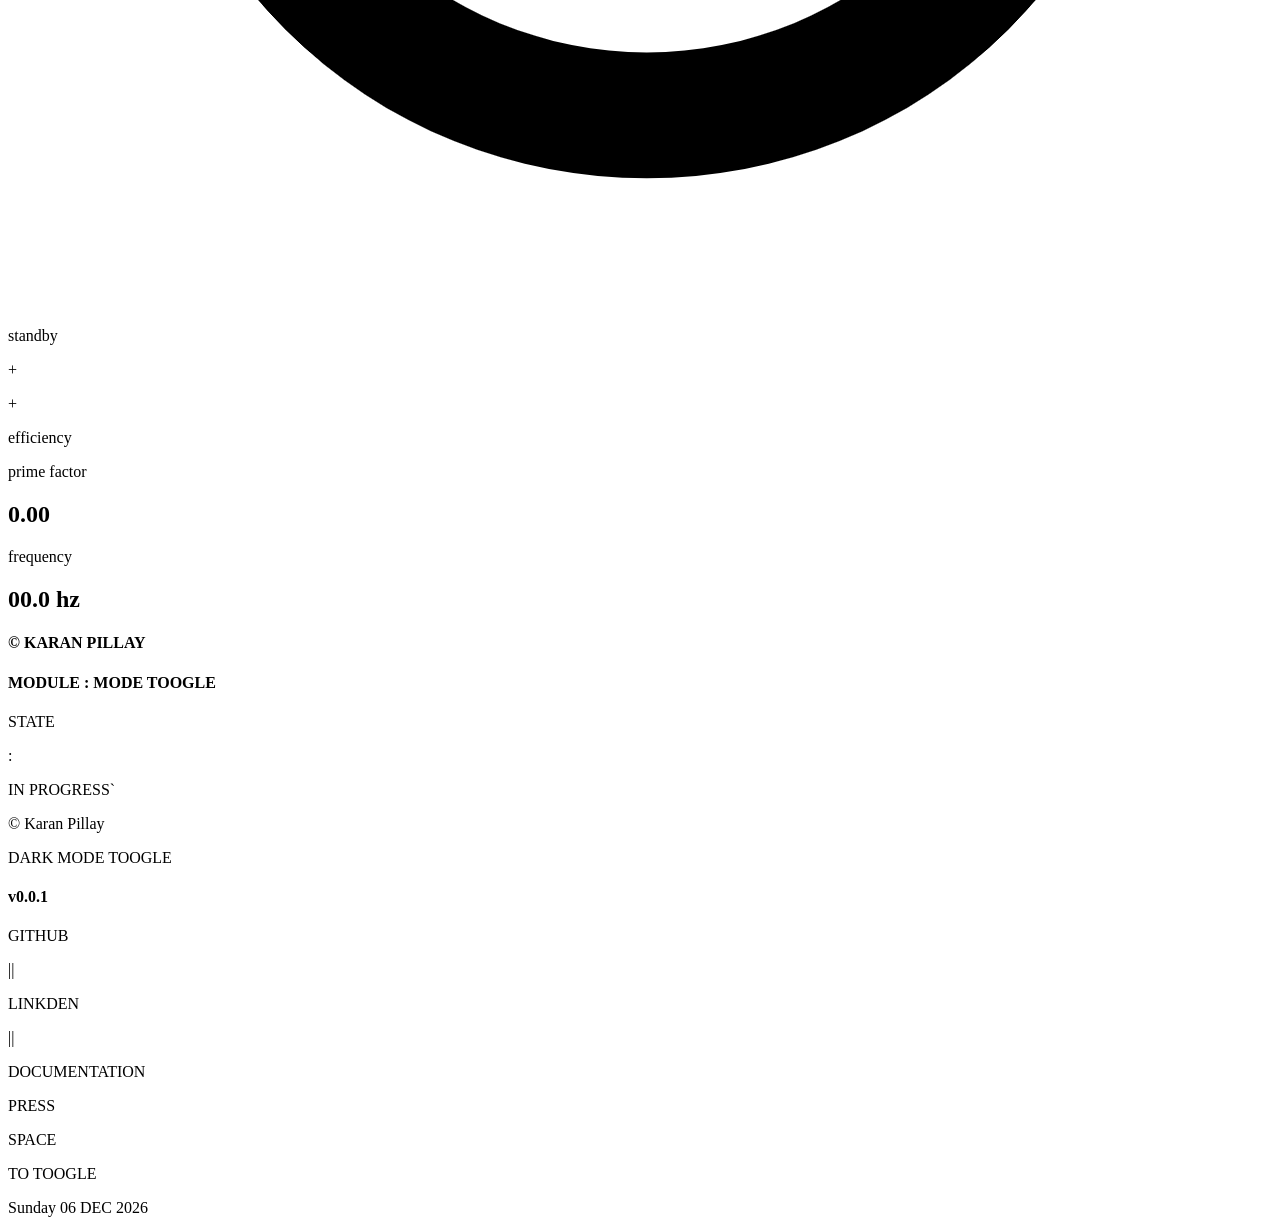
==== commit fd42d960: "COMPLETE" ====
--- a/apps/001-mode-toogle/index.html
+++ b/apps/001-mode-toogle/index.html
@@ -16,7 +16,7 @@
         
         <!-- External Stylesheets and Favicon -->
         <link rel="stylesheet" href="src/style.css">
-        <link rel="shortcut icon" href="/resource/global/img/javascript.png" type="image/x-icon">
+        <link rel="shortcut icon" href="resource/javascript.png" type="image/x-icon">
         
         <!-- Google Fonts -->
         <link href="https://fonts.googleapis.com/css?family=Share+Tech+Mono:regular" rel="stylesheet"/>
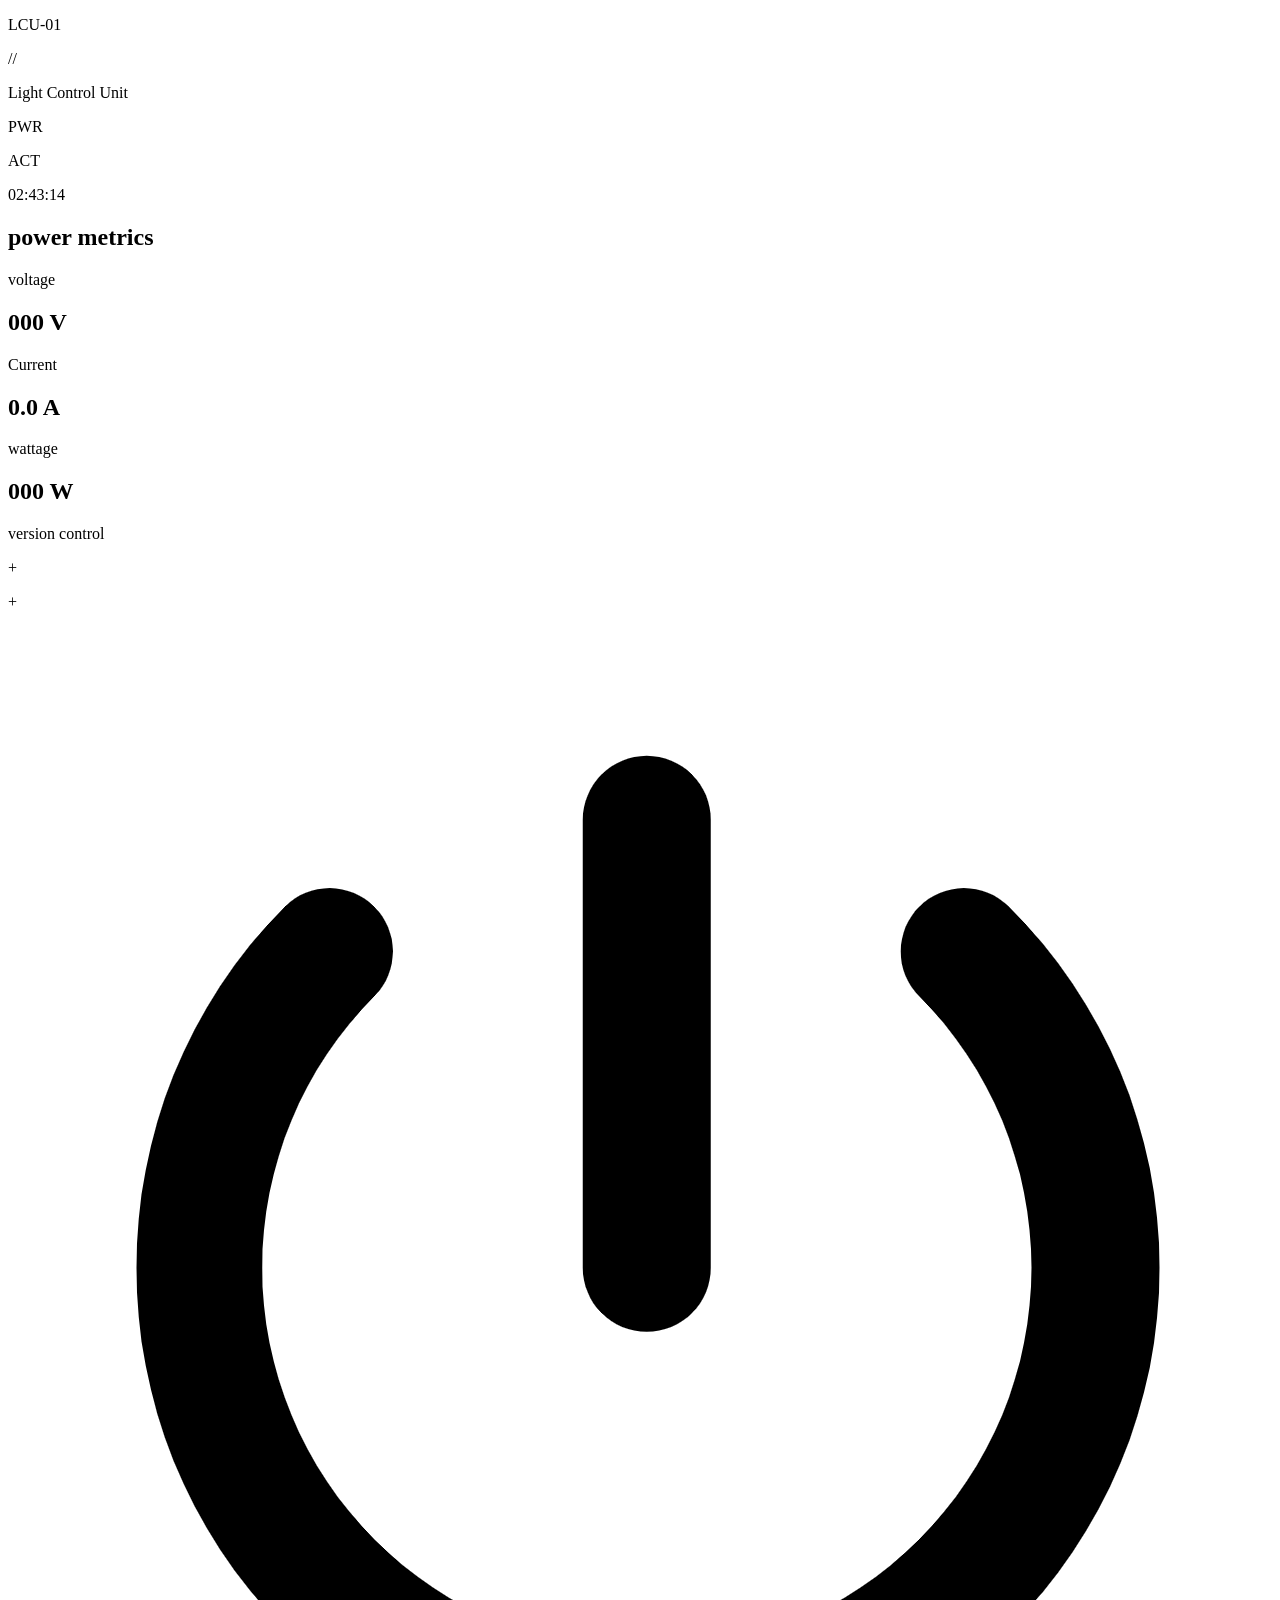
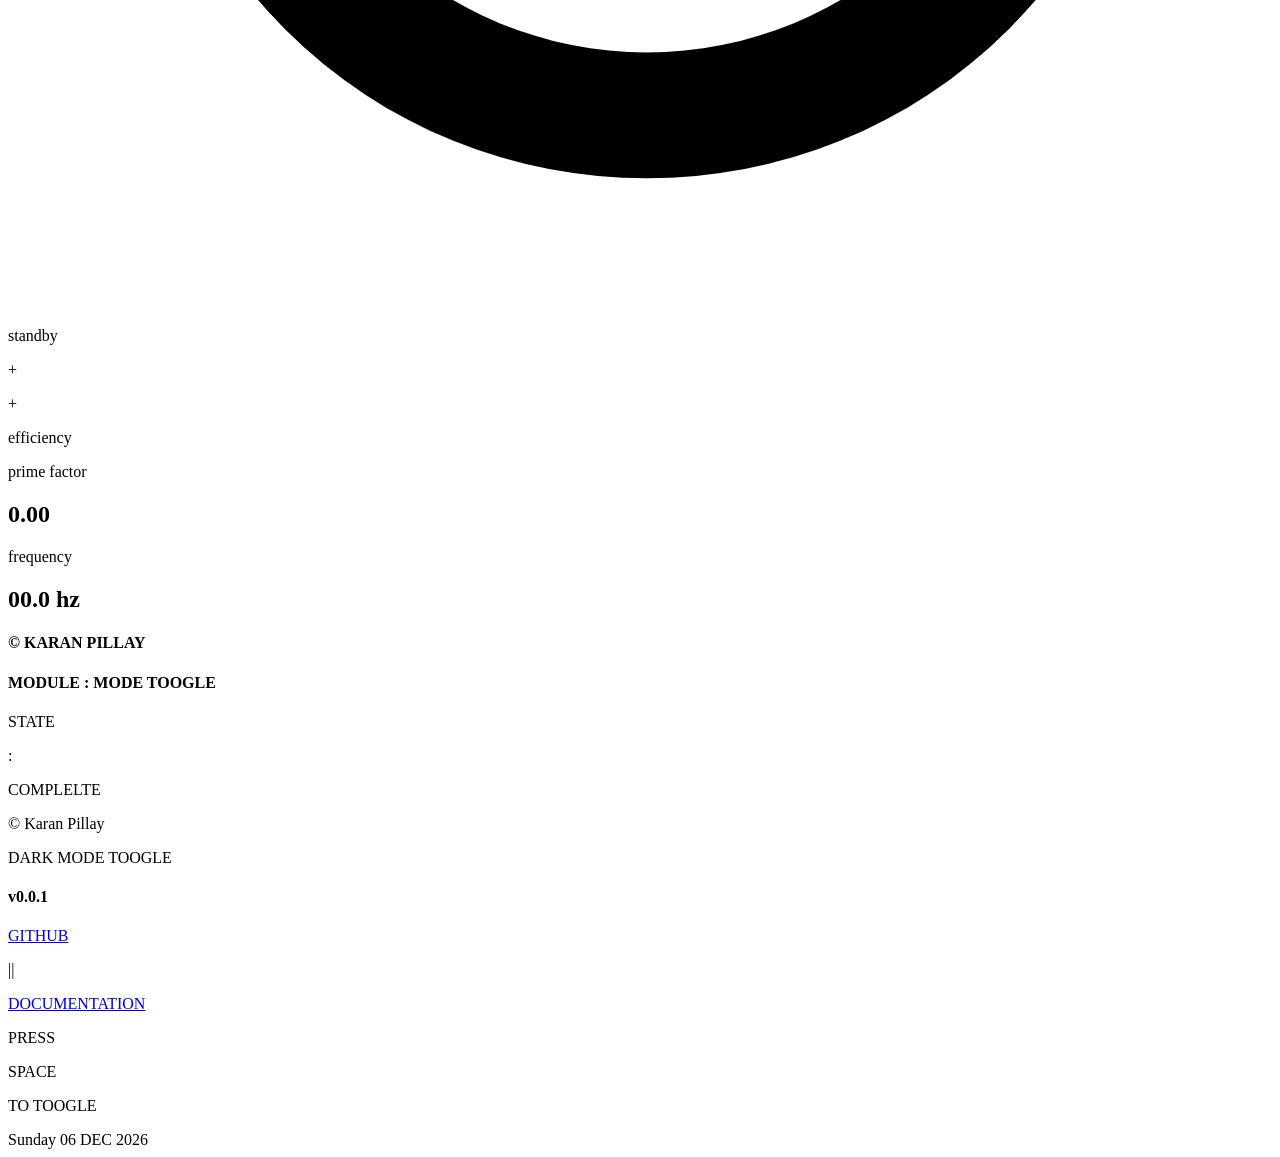
==== commit 688f2b40: "COMPLETE" ====
--- a/apps/001-mode-toogle/index.html
+++ b/apps/001-mode-toogle/index.html
@@ -31,12 +31,14 @@
         <!-- Header -->
         <header aria-label="header">
 
+            <!-- LEFT HEADER -->
             <section class="left-header">
                 <p class="title-header">LCU-01</p>
                 <span>//</span>
                 <p class="title-header2">Light Control Unit</p>
             </section>
 
+            <!-- RIGHT HEADER -->
             <section class="right-header">
                 <div class="pwr">
                     <span class="yellow-dot"></span>
@@ -54,38 +56,48 @@
 
         </header>
 
+        <!-- MAIN CONTAINER FOR SIDEBAR AND MAIN SECTION -->
         <div class="main-wrapper">
 
             <!-- Left Sidebar: Power metric -->
             <aside aria-label="left-sidebar" class="left-sidebar">
 
+                <!-- LEFT SIDEBAR TITLE -->
                 <div class="left-sidebar-title-div">
                     <h2 class="left-sidebar-title">power metrics</h2>
                     <div class="sideline"></div>
                 </div>
                 
+                <!-- POWER STATS -->
                 <div class="power-stats-div">
+
+                    <!-- POWER STATS CONTENT -->
                     <div class="power-stats leftsideabr-item-1">
                         <p id="left-sidebar-title">voltage</p>
                         <h2 class="text" id="val-voltage" data-val="450">000  <span>V</span></h2>
                         <div class="sideline1"></div>
                     </div>
                     
+                    <!-- POWER STATS CONTENT -->
                     <div class="power-stats leftsidebar-item-2">
                         <p id="left-sidebar-title">Current</p>
                         <h2 class="text" id="val-current" data-val="1.4">0.0 <span>A</span></h2>
                         <div class="sideline1"></div>
                     </div>
                     
+                    <!-- POWER STATS CONTENT -->
                     <div class="power-stats leftsidebar-item-3">
                         <p id="left-sidebar-title">wattage</p>
                         <h2 class="text" id="val-wattage" data-val="300">000 <span>W</span></h2>
                         <div class="sideline1"></div>
                     </div>
-                </div>
-
+
+                </div>
+
+                <!-- PARTITION LINE -->
                 <div class="breakline"></div>
 
+                <!-- LEFT SIDEBAR TITLE 2 -->
                 <div class="left-sidebar-title-div">
                     <p class="left-sidebar-title">version control</p>
                     <div class="sideline"></div>
@@ -99,45 +111,53 @@
             <!-- Main Content: Interactive bulb and power toggle -->
             <main aria-label="main">
 
+                <!-- DECORATION ICON -->
                 <div class="plus-icon">
                     <p>+</p>
                     <p>+</p>
                 </div>
-
+                
+                <!-- MAIN OBJECT -->
                 <div class="bulb-div">
                     <div class="horizontal-line"></div>
                     <div class="bulb-filament"></div>
                     <div class="bulb"></div>
                 </div>
-
+                
+                <!-- MAIN SWITCH -->
                 <div class="power-btn-div">
                     <div class="power-btn">
                         <img src="RESOURCE/switch on.png" alt="CLICK">
                     </div>
                 </div>
-
+                
+                <!-- TOOGLE DISPLAY -->
                 <div class="extra-information">
                     
                     <p class="extra-information-title">standby</p>
 
                 </div>
-
+                
+                <!-- DECORATION ICON -->
                 <div class="plus-icon">
                     <p>+</p>
                     <p>+</p>
                 </div>
-
+                
             </main>
-
-            <!-- Right Sidebar: Efficiency stats and device information -->
+            
+            <!-- Right Sidebar: Efficiency stats -->
             <aside aria-label="right-sidebar" class="right-sidebar">
-
+                
+                <!-- RIGHT SIDEBAR TITLE -->
                 <div class="left-sidebar-title-div">
                     <p class="left-sidebar-title">efficiency</p>
                     <div class="sideline"></div>
                 </div>
 
+                <!-- EFFICIENCY STATS -->
                 <div class="effeciency-stats-div">
+
                     <div class="efficiency-stats-items power-stats">
                         <p id="left-sidebar-title">prime factor</p>
                         <h2 class="text" id="val-prime" data-val="1.40">0.00</h2>
@@ -149,10 +169,13 @@
                         <h2 class="text" id="val-freq" data-val="12.4">00.0 <span>hz</span></h2>
                         <div class="sideline1"></div>
                     </div>
-                </div>
-
+
+                </div>
+
+                <!-- PARTITION LINE -->
                 <div class="breakline"></div>
 
+                <!-- RIGHT SIDEBAR SECOND SECCTION -->
                 <section class="sidebar-footer">
 
                     <!--CREATOR INFO-->
@@ -165,7 +188,7 @@
                     <div class="state">
                         <p>STATE</p>
                         <span>:</span>
-                        <p>IN PROGRESS`</p>
+                        <p>COMPLELTE</p>
                     </div>
 
                 </section>
@@ -177,6 +200,7 @@
         <!-- Footer Section: Copyright, links, and keyboard shortcuts -->
         <footer aria-label="footer"">
 
+            <!-- LEFT FOOTER -->
             <div class="left-footer">
                 <p>&COPY; Karan Pillay</p>
                 <div class="left-footer-innerdiv">
@@ -185,14 +209,14 @@
                 </div>
             </div>
 
+            <!-- CENTER FOOTER -->
             <div class="center-footer">
-                <p class="title-footer">GITHUB</p>
+                <a href="https://github.com/techifysolutions2026?tab=overview&from=2026-05-01&to=2026-05-15" target="_blank"><p class="title-footer">GITHUB</p></a>
                 <span>||</span>
-                <p class="title-footer">LINKDEN</p>
-                <span>||</span>
-                <p class="title-footer">DOCUMENTATION</p>
+                <a href="https://github.com/techifysolutions2026/frontend-mastery" target="_blank"><p class="title-footer">DOCUMENTATION</p></a>
             </div>
 
+            <!-- RIGHT FOOTER -->
             <div class="right-footer">
                 <p>PRESS</p>
                 <p class="space">SPACE</p>
@@ -206,4 +230,5 @@
         <script src="SRC/index.js"></script>
 
     </body>
+
 </html>
